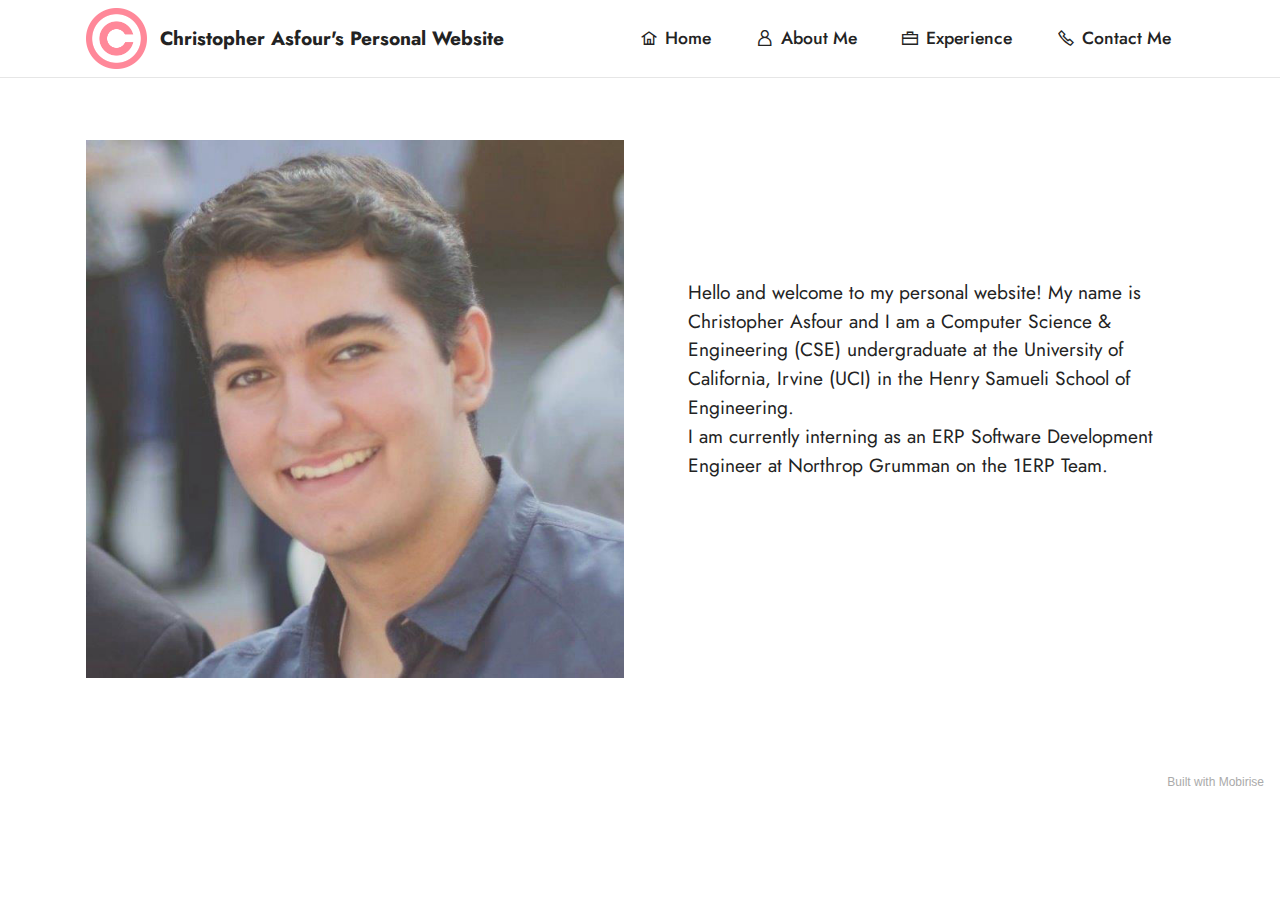
==== aboutme.html @ a3767e6b "Add files via upload" ====
<!DOCTYPE html>
<html  >
<head>
  <!-- Site made with Mobirise Website Builder v5.5.2, https://mobirise.com -->
  <meta charset="UTF-8">
  <meta http-equiv="X-UA-Compatible" content="IE=edge">
  <meta name="generator" content="Mobirise v5.5.2, mobirise.com">
  <meta name="viewport" content="width=device-width, initial-scale=1, minimum-scale=1">
  <link rel="shortcut icon" href="assets/images/mbr-121x121.png" type="image/x-icon">
  <meta name="description" content="">
  
  
  <title>About Me</title>
  <link rel="stylesheet" href="assets/web/assets/mobirise-icons2/mobirise2.css">
  <link rel="stylesheet" href="assets/bootstrap/css/bootstrap.min.css">
  <link rel="stylesheet" href="assets/bootstrap/css/bootstrap-grid.min.css">
  <link rel="stylesheet" href="assets/bootstrap/css/bootstrap-reboot.min.css">
  <link rel="stylesheet" href="assets/animatecss/animate.css">
  <link rel="stylesheet" href="assets/dropdown/css/style.css">
  <link rel="stylesheet" href="assets/socicon/css/styles.css">
  <link rel="stylesheet" href="assets/theme/css/style.css">
  <link rel="preload" href="https://fonts.googleapis.com/css?family=Jost:100,200,300,400,500,600,700,800,900,100i,200i,300i,400i,500i,600i,700i,800i,900i&display=swap" as="style" onload="this.onload=null;this.rel='stylesheet'">
  <noscript><link rel="stylesheet" href="https://fonts.googleapis.com/css?family=Jost:100,200,300,400,500,600,700,800,900,100i,200i,300i,400i,500i,600i,700i,800i,900i&display=swap"></noscript>
  <link rel="preload" as="style" href="assets/mobirise/css/mbr-additional.css"><link rel="stylesheet" href="assets/mobirise/css/mbr-additional.css" type="text/css">
  
  
  
  
</head>
<body>
  
  <section data-bs-version="5.1" class="menu cid-s48OLK6784" once="menu" id="menu1-k">
    
    <nav class="navbar navbar-dropdown navbar-fixed-top navbar-expand-lg">
        <div class="container">
            <div class="navbar-brand">
                <span class="navbar-logo">
                    <a href="https://mobiri.se">
                        <img src="assets/images/mbr-121x121.png" alt="Copyright Logo" style="height: 3.8rem;">
                    </a>
                </span>
                <span class="navbar-caption-wrap"><a class="navbar-caption text-black display-7" href="https://mobiri.se">Christopher Asfour's Personal Website</a></span>
            </div>
            <button class="navbar-toggler" type="button" data-toggle="collapse" data-bs-toggle="collapse" data-target="#navbarSupportedContent" data-bs-target="#navbarSupportedContent" aria-controls="navbarNavAltMarkup" aria-expanded="false" aria-label="Toggle navigation">
                <div class="hamburger">
                    <span></span>
                    <span></span>
                    <span></span>
                    <span></span>
                </div>
            </button>
            <div class="collapse navbar-collapse" id="navbarSupportedContent">
                <ul class="navbar-nav nav-dropdown nav-right" data-app-modern-menu="true"><li class="nav-item"><a class="nav-link link text-black text-primary display-4" href="index.html"><span class="mobi-mbri mobi-mbri-home mbr-iconfont mbr-iconfont-btn" style="font-size: 16px;"></span>Home</a></li>
                    <li class="nav-item"><a class="nav-link link text-black text-primary display-4" href="aboutme.html"><span class="mobi-mbri mobi-mbri-user mbr-iconfont mbr-iconfont-btn" style="font-size: 16px;"></span>About Me</a></li><li class="nav-item"><a class="nav-link link text-black text-primary display-4" href="experience.html"><span class="mobi-mbri mobi-mbri-briefcase mbr-iconfont mbr-iconfont-btn" style="font-size: 16px;"></span>Experience</a></li><li class="nav-item"><a class="nav-link link text-black text-primary display-4" href="page3.html"><span class="mobi-mbri mobi-mbri-phone mbr-iconfont mbr-iconfont-btn" style="font-size: 16px;"></span>Contact Me</a></li></ul>
                
                
            </div>
        </div>
    </nav>

</section>

<section data-bs-version="5.1" class="testimonials1 cid-sQYn8MxPtt" id="testimonials1-m">
    

    
    <div class="container">
        
        <div class="row align-items-center">
            <div class="col-12 col-md-6">
                <div class="image-wrapper">
                    <img src="assets/images/linkedin-profile-pic-669x669.jpg" alt="Profile Picture">
                </div>
            </div>
            <div class="col-12 col-md">
                <div class="text-wrapper">
                    <p class="mbr-text mbr-fonts-style mb-4 display-7">Hello and welcome to my personal website! My name is Christopher Asfour and I am a Computer Science &amp; Engineering (CSE) undergraduate at the University of California, Irvine (UCI) in the Henry Samueli School of Engineering. <br>I am currently interning as an ERP Software Development Engineer at Northrop Grumman on the 1ERP Team.
<br>
<br></p>
                    <p class="name mbr-fonts-style mb-1 display-4"></p>
                    <p class="position mbr-fonts-style display-4"></p>
                </div>
            </div>
        </div>
    </div>
</section><section style="background-color: #fff; font-family: -apple-system, BlinkMacSystemFont, 'Segoe UI', 'Roboto', 'Helvetica Neue', Arial, sans-serif; color:#aaa; font-size:12px; padding: 0; align-items: center; display: flex;"><a href="https://mobirise.site/p" style="flex: 1 1; height: 3rem; padding-left: 1rem;"></a><p style="flex: 0 0 auto; margin:0; padding-right:1rem;">Built with <a href="https://mobirise.site/a" style="color:#aaa;">Mobirise</a></p></section><script src="assets/bootstrap/js/bootstrap.bundle.min.js"></script>  <script src="assets/smoothscroll/smooth-scroll.js"></script>  <script src="assets/ytplayer/index.js"></script>  <script src="assets/dropdown/js/navbar-dropdown.js"></script>  <script src="assets/theme/js/script.js"></script>  
  
  
  <input name="animation" type="hidden">
  </body>
</html>
---- assets/web/assets/mobirise-icons2/mobirise2.css ----
@font-face {
  font-family: 'Moririse2';
  font-display: swap;
  src:  url('mobirise2.eot?f2bix4');
  src:  url('mobirise2.eot?f2bix4#iefix') format('embedded-opentype'),
    url('mobirise2.ttf?f2bix4') format('truetype'),
    url('mobirise2.woff?f2bix4') format('woff'),
    url('mobirise2.svg?f2bix4#mobirise2') format('svg');
  font-weight: normal;
  font-style: normal;
}

[class^="mobi-"], [class*=" mobi-"] {
  /* use !important to prevent issues with browser extensions that change fonts */
  font-family: 'Moririse2' !important;
  speak: none;
  font-style: normal;
  font-weight: normal;
  font-variant: normal;
  text-transform: none;
  line-height: 1;

  /* Better Font Rendering =========== */
  -webkit-font-smoothing: antialiased;
  -moz-osx-font-smoothing: grayscale;
}

.mobi-mbri-add-submenu:before {
  content: "\e900";
}
.mobi-mbri-alert:before {
  content: "\e901";
}
.mobi-mbri-align-center:before {
  content: "\e902";
}
.mobi-mbri-align-justify:before {
  content: "\e903";
}
.mobi-mbri-align-left:before {
  content: "\e904";
}
.mobi-mbri-align-right:before {
  content: "\e905";
}
.mobi-mbri-android:before {
  content: "\e906";
}
.mobi-mbri-apple:before {
  content: "\e907";
}
.mobi-mbri-arrow-down:before {
  content: "\e908";
}
.mobi-mbri-arrow-next:before {
  content: "\e909";
}
.mobi-mbri-arrow-prev:before {
  content: "\e90a";
}
.mobi-mbri-arrow-up:before {
  content: "\e90b";
}
.mobi-mbri-bold:before {
  content: "\e90c";
}
.mobi-mbri-bookmark:before {
  content: "\e90d";
}
.mobi-mbri-bootstrap:before {
  content: "\e90e";
}
.mobi-mbri-briefcase:before {
  content: "\e90f";
}
.mobi-mbri-browse:before {
  content: "\e910";
}
.mobi-mbri-bulleted-list:before {
  content: "\e911";
}
.mobi-mbri-calendar:before {
  content: "\e912";
}
.mobi-mbri-camera:before {
  content: "\e913";
}
.mobi-mbri-cart-add:before {
  content: "\e914";
}
.mobi-mbri-cart-full:before {
  content: "\e915";
}
.mobi-mbri-cash:before {
  content: "\e916";
}
.mobi-mbri-change-style:before {
  content: "\e917";
}
.mobi-mbri-chat:before {
  content: "\e918";
}
.mobi-mbri-clock:before {
  content: "\e919";
}
.mobi-mbri-close:before {
  content: "\e91a";
}
.mobi-mbri-cloud:before {
  content: "\e91b";
}
.mobi-mbri-code:before {
  content: "\e91c";
}
.mobi-mbri-contact-form:before {
  content: "\e91d";
}
.mobi-mbri-credit-card:before {
  content: "\e91e";
}
.mobi-mbri-cursor-click:before {
  content: "\e91f";
}
.mobi-mbri-cust-feedback:before {
  content: "\e920";
}
.mobi-mbri-database:before {
  content: "\e921";
}
.mobi-mbri-delivery:before {
  content: "\e922";
}
.mobi-mbri-desktop:before {
  content: "\e923";
}
.mobi-mbri-devices:before {
  content: "\e924";
}
.mobi-mbri-down:before {
  content: "\e925";
}
.mobi-mbri-download-2:before {
  content: "\e926";
}
.mobi-mbri-download:before {
  content: "\e927";
}
.mobi-mbri-drag-n-drop-2:before {
  content: "\e928";
}
.mobi-mbri-drag-n-drop:before {
  content: "\e929";
}
.mobi-mbri-edit-2:before {
  content: "\e92a";
}
.mobi-mbri-edit:before {
  content: "\e92b";
}
.mobi-mbri-error:before {
  content: "\e92c";
}
.mobi-mbri-extension:before {
  content: "\e92d";
}
.mobi-mbri-features:before {
  content: "\e92e";
}
.mobi-mbri-file:before {
  content: "\e92f";
}
.mobi-mbri-flag:before {
  content: "\e930";
}
.mobi-mbri-folder:before {
  content: "\e931";
}
.mobi-mbri-gift:before {
  content: "\e932";
}
.mobi-mbri-github:before {
  content: "\e933";
}
.mobi-mbri-globe-2:before {
  content: "\e934";
}
.mobi-mbri-globe:before {
  content: "\e935";
}
.mobi-mbri-growing-chart:before {
  content: "\e936";
}
.mobi-mbri-hearth:before {
  content: "\e937";
}
.mobi-mbri-help:before {
  content: "\e938";
}
.mobi-mbri-home:before {
  content: "\e939";
}
.mobi-mbri-hot-cup:before {
  content: "\e93a";
}
.mobi-mbri-idea:before {
  content: "\e93b";
}
.mobi-mbri-image-gallery:before {
  content: "\e93c";
}
.mobi-mbri-image-slider:before {
  content: "\e93d";
}
.mobi-mbri-info:before {
  content: "\e93e";
}
.mobi-mbri-italic:before {
  content: "\e93f";
}
.mobi-mbri-key:before {
  content: "\e940";
}
.mobi-mbri-laptop:before {
  content: "\e941";
}
.mobi-mbri-layers:before {
  content: "\e942";
}
.mobi-mbri-left-right:before {
  content: "\e943";
}
.mobi-mbri-left:before {
  content: "\e944";
}
.mobi-mbri-letter:before {
  content: "\e945";
}
.mobi-mbri-like:before {
  content: "\e946";
}
.mobi-mbri-link:before {
  content: "\e947";
}
.mobi-mbri-lock:before {
  content: "\e948";
}
.mobi-mbri-login:before {
  content: "\e949";
}
.mobi-mbri-logout:before {
  content: "\e94a";
}
.mobi-mbri-magic-stick:before {
  content: "\e94b";
}
.mobi-mbri-map-pin:before {
  content: "\e94c";
}
.mobi-mbri-menu:before {
  content: "\e94d";
}
.mobi-mbri-mobile-2:before {
  content: "\e94e";
}
.mobi-mbri-mobile-horizontal:before {
  content: "\e94f";
}
.mobi-mbri-mobile:before {
  content: "\e950";
}
.mobi-mbri-mobirise:before {
  content: "\e951";
}
.mobi-mbri-more-horizontal:before {
  content: "\e952";
}
.mobi-mbri-more-vertical:before {
  content: "\e953";
}
.mobi-mbri-music:before {
  content: "\e954";
}
.mobi-mbri-new-file:before {
  content: "\e955";
}
.mobi-mbri-numbered-list:before {
  content: "\e956";
}
.mobi-mbri-opened-folder:before {
  content: "\e957";
}
.mobi-mbri-pages:before {
  content: "\e958";
}
.mobi-mbri-paper-plane:before {
  content: "\e959";
}
.mobi-mbri-paperclip:before {
  content: "\e95a";
}
.mobi-mbri-phone:before {
  content: "\e95b";
}
.mobi-mbri-photo:before {
  content: "\e95c";
}
.mobi-mbri-photos:before {
  content: "\e95d";
}
.mobi-mbri-pin:before {
  content: "\e95e";
}
.mobi-mbri-play:before {
  content: "\e95f";
}
.mobi-mbri-plus:before {
  content: "\e960";
}
.mobi-mbri-preview:before {
  content: "\e961";
}
.mobi-mbri-print:before {
  content: "\e962";
}
.mobi-mbri-protect:before {
  content: "\e963";
}
.mobi-mbri-question:before {
  content: "\e964";
}
.mobi-mbri-quote-left:before {
  content: "\e965";
}
.mobi-mbri-quote-right:before {
  content: "\e966";
}
.mobi-mbri-redo:before {
  content: "\e967";
}
.mobi-mbri-refresh:before {
  content: "\e968";
}
.mobi-mbri-responsive-2:before {
  content: "\e969";
}
.mobi-mbri-responsive:before {
  content: "\e96a";
}
.mobi-mbri-right:before {
  content: "\e96b";
}
.mobi-mbri-rocket:before {
  content: "\e96c";
}
.mobi-mbri-sad-face:before {
  content: "\e96d";
}
.mobi-mbri-sale:before {
  content: "\e96e";
}
.mobi-mbri-save:before {
  content: "\e96f";
}
.mobi-mbri-search:before {
  content: "\e970";
}
.mobi-mbri-setting-2:before {
  content: "\e971";
}
.mobi-mbri-setting-3:before {
  content: "\e972";
}
.mobi-mbri-setting:before {
  content: "\e973";
}
.mobi-mbri-share:before {
  content: "\e974";
}
.mobi-mbri-shopping-bag:before {
  content: "\e975";
}
.mobi-mbri-shopping-basket:before {
  content: "\e976";
}
.mobi-mbri-shopping-cart:before {
  content: "\e977";
}
.mobi-mbri-sites:before {
  content: "\e978";
}
.mobi-mbri-smile-face:before {
  content: "\e979";
}
.mobi-mbri-speed:before {
  content: "\e97a";
}
.mobi-mbri-star:before {
  content: "\e97b";
}
.mobi-mbri-success:before {
  content: "\e97c";
}
.mobi-mbri-sun:before {
  content: "\e97d";
}
.mobi-mbri-sun2:before {
  content: "\e97e";
}
.mobi-mbri-tablet-vertical:before {
  content: "\e97f";
}
.mobi-mbri-tablet:before {
  content: "\e980";
}
.mobi-mbri-target:before {
  content: "\e981";
}
.mobi-mbri-timer:before {
  content: "\e982";
}
.mobi-mbri-to-ftp:before {
  content: "\e983";
}
.mobi-mbri-to-local-drive:before {
  content: "\e984";
}
.mobi-mbri-touch-swipe:before {
  content: "\e985";
}
.mobi-mbri-touch:before {
  content: "\e986";
}
.mobi-mbri-trash:before {
  content: "\e987";
}
.mobi-mbri-underline:before {
  content: "\e988";
}
.mobi-mbri-undo:before {
  content: "\e989";
}
.mobi-mbri-unlink:before {
  content: "\e98a";
}
.mobi-mbri-unlock:before {
  content: "\e98b";
}
.mobi-mbri-up-down:before {
  content: "\e98c";
}
.mobi-mbri-up:before {
  content: "\e98d";
}
.mobi-mbri-update:before {
  content: "\e98e";
}
.mobi-mbri-upload-2:before {
  content: "\e98f";
}
.mobi-mbri-upload:before {
  content: "\e990";
}
.mobi-mbri-user-2:before {
  content: "\e991";
}
.mobi-mbri-user:before {
  content: "\e992";
}
.mobi-mbri-users:before {
  content: "\e993";
}
.mobi-mbri-video-play:before {
  content: "\e994";
}
.mobi-mbri-video:before {
  content: "\e995";
}
.mobi-mbri-watch:before {
  content: "\e996";
}
.mobi-mbri-website-theme-2:before {
  content: "\e997";
}
.mobi-mbri-website-theme:before {
  content: "\e998";
}
.mobi-mbri-wifi:before {
  content: "\e999";
}
.mobi-mbri-windows:before {
  content: "\e99a";
}
.mobi-mbri-zoom-in:before {
  content: "\e99b";
}
.mobi-mbri-zoom-out:before {
  content: "\e99c";
}
---- assets/dropdown/css/style.css ----
.navbar-dropdown {
  left: 0;
  padding: 0;
  position: absolute;
  right: 0;
  top: 0;
  transition: all 0.45s ease;
  z-index: 1030;
  background: #282828; }
  .navbar-dropdown .navbar-logo {
    margin-right: 0.8rem;
    transition: margin 0.3s ease-in-out;
    vertical-align: middle; }
    .navbar-dropdown .navbar-logo img {
      height: 3.125rem;
      transition: all 0.3s ease-in-out; }
    .navbar-dropdown .navbar-logo.mbr-iconfont {
      font-size: 3.125rem;
      line-height: 3.125rem; }
  .navbar-dropdown .navbar-caption {
    font-weight: 700;
    white-space: normal;
    vertical-align: -4px;
    line-height: 3.125rem !important; }
    .navbar-dropdown .navbar-caption, .navbar-dropdown .navbar-caption:hover {
      color: inherit;
      text-decoration: none; }
  .navbar-dropdown .mbr-iconfont + .navbar-caption {
    vertical-align: -1px; }
  .navbar-dropdown.navbar-fixed-top {
    position: fixed; }
  .navbar-dropdown .navbar-brand span {
    vertical-align: -4px; }
  .navbar-dropdown.bg-color.transparent {
    background: none; }
  .navbar-dropdown.navbar-short .navbar-brand {
    padding: 0.625rem 0; }
    .navbar-dropdown.navbar-short .navbar-brand span {
      vertical-align: -1px; }
  .navbar-dropdown.navbar-short .navbar-caption {
    line-height: 2.375rem !important;
    vertical-align: -2px; }
  .navbar-dropdown.navbar-short .navbar-logo {
    margin-right: 0.5rem; }
    .navbar-dropdown.navbar-short .navbar-logo img {
      height: 2.375rem; }
    .navbar-dropdown.navbar-short .navbar-logo.mbr-iconfont {
      font-size: 2.375rem;
      line-height: 2.375rem; }
  .navbar-dropdown.navbar-short .mbr-table-cell {
    height: 3.625rem; }
  .navbar-dropdown .navbar-close {
    left: 0.6875rem;
    position: fixed;
    top: 0.75rem;
    z-index: 1000; }
  .navbar-dropdown .hamburger-icon {
    content: "";
    display: inline-block;
    vertical-align: middle;
    width: 16px;
    -webkit-box-shadow: 0 -6px 0 1px #282828,0 0 0 1px #282828,0 6px 0 1px #282828;
    -moz-box-shadow: 0 -6px 0 1px #282828,0 0 0 1px #282828,0 6px 0 1px #282828;
    box-shadow: 0 -6px 0 1px #282828,0 0 0 1px #282828,0 6px 0 1px #282828; }

.dropdown-menu .dropdown-toggle[data-toggle="dropdown-submenu"]::after {
  border-bottom: 0.35em solid transparent;
  border-left: 0.35em solid;
  border-right: 0;
  border-top: 0.35em solid transparent;
  margin-left: 0.3rem; }

.dropdown-menu .dropdown-item:focus {
  outline: 0; }

.nav-dropdown {
  font-size: 0.75rem;
  font-weight: 500;
  height: auto !important; }
  .nav-dropdown .nav-btn {
    padding-left: 1rem; }
  .nav-dropdown .link {
    margin: .667em 1.667em;
    font-weight: 500;
    padding: 0;
    transition: color .2s ease-in-out; }
    .nav-dropdown .link.dropdown-toggle {
      margin-right: 2.583em; }
      .nav-dropdown .link.dropdown-toggle::after {
        margin-left: .25rem;
        border-top: 0.35em solid;
        border-right: 0.35em solid transparent;
        border-left: 0.35em solid transparent;
        border-bottom: 0; }
      .nav-dropdown .link.dropdown-toggle[aria-expanded="true"] {
        margin: 0;
        padding: 0.667em 3.263em  0.667em 1.667em; }
  .nav-dropdown .link::after,
  .nav-dropdown .dropdown-item::after {
    color: inherit; }
  .nav-dropdown .btn {
    font-size: 0.75rem;
    font-weight: 700;
    letter-spacing: 0;
    margin-bottom: 0;
    padding-left: 1.25rem;
    padding-right: 1.25rem; }
  .nav-dropdown .dropdown-menu {
    border-radius: 0;
    border: 0;
    left: 0;
    margin: 0;
    padding-bottom: 1.25rem;
    padding-top: 1.25rem;
    position: relative; }
  .nav-dropdown .dropdown-submenu {
    margin-left: 0.125rem;
    top: 0; }
  .nav-dropdown .dropdown-item {
    font-weight: 500;
    line-height: 2;
    padding: 0.3846em 4.615em 0.3846em 1.5385em;
    position: relative;
    transition: color .2s ease-in-out, background-color .2s ease-in-out; }
    .nav-dropdown .dropdown-item::after {
      margin-top: -0.3077em;
      position: absolute;
      right: 1.1538em;
      top: 50%; }
    .nav-dropdown .dropdown-item:focus, .nav-dropdown .dropdown-item:hover {
      background: none; }

@media (max-width: 767px) {
  .nav-dropdown.navbar-toggleable-sm {
    bottom: 0;
    display: none;
    left: 0;
    overflow-x: hidden;
    position: fixed;
    top: 0;
    transform: translateX(-100%);
    -ms-transform: translateX(-100%);
    -webkit-transform: translateX(-100%);
    width: 18.75rem;
    z-index: 999; } }
.nav-dropdown.navbar-toggleable-xl {
  bottom: 0;
  display: none;
  left: 0;
  overflow-x: hidden;
  position: fixed;
  top: 0;
  transform: translateX(-100%);
  -ms-transform: translateX(-100%);
  -webkit-transform: translateX(-100%);
  width: 18.75rem;
  z-index: 999; }

.nav-dropdown-sm {
  display: block !important;
  overflow-x: hidden;
  overflow: auto;
  padding-top: 3.875rem; }
  .nav-dropdown-sm::after {
    content: "";
    display: block;
    height: 3rem;
    width: 100%; }
  .nav-dropdown-sm.collapse.in ~ .navbar-close {
    display: block !important; }
  .nav-dropdown-sm.collapsing, .nav-dropdown-sm.collapse.in {
    transform: translateX(0);
    -ms-transform: translateX(0);
    -webkit-transform: translateX(0);
    transition: all 0.25s ease-out;
    -webkit-transition: all 0.25s ease-out;
    background: #282828; }
  .nav-dropdown-sm.collapsing[aria-expanded="false"] {
    transform: translateX(-100%);
    -ms-transform: translateX(-100%);
    -webkit-transform: translateX(-100%); }
  .nav-dropdown-sm .nav-item {
    display: block;
    margin-left: 0 !important;
    padding-left: 0; }
  .nav-dropdown-sm .link,
  .nav-dropdown-sm .dropdown-item {
    border-top: 1px dotted rgba(255, 255, 255, 0.1);
    font-size: 0.8125rem;
    line-height: 1.6;
    margin: 0 !important;
    padding: 0.875rem 2.4rem 0.875rem 1.5625rem !important;
    position: relative;
    white-space: normal; }
    .nav-dropdown-sm .link:focus, .nav-dropdown-sm .link:hover,
    .nav-dropdown-sm .dropdown-item:focus,
    .nav-dropdown-sm .dropdown-item:hover {
      background: rgba(0, 0, 0, 0.2) !important;
      color: #c0a375; }
  .nav-dropdown-sm .nav-btn {
    position: relative;
    padding: 1.5625rem 1.5625rem 0 1.5625rem; }
    .nav-dropdown-sm .nav-btn::before {
      border-top: 1px dotted rgba(255, 255, 255, 0.1);
      content: "";
      left: 0;
      position: absolute;
      top: 0;
      width: 100%; }
    .nav-dropdown-sm .nav-btn + .nav-btn {
      padding-top: 0.625rem; }
      .nav-dropdown-sm .nav-btn + .nav-btn::before {
        display: none; }
  .nav-dropdown-sm .btn {
    padding: 0.625rem 0; }
  .nav-dropdown-sm .dropdown-toggle[data-toggle="dropdown-submenu"]::after {
    margin-left: .25rem;
    border-top: 0.35em solid;
    border-right: 0.35em solid transparent;
    border-left: 0.35em solid transparent;
    border-bottom: 0; }
  .nav-dropdown-sm .dropdown-toggle[data-toggle="dropdown-submenu"][aria-expanded="true"]::after {
    border-top: 0;
    border-right: 0.35em solid transparent;
    border-left: 0.35em solid transparent;
    border-bottom: 0.35em solid; }
  .nav-dropdown-sm .dropdown-menu {
    margin: 0;
    padding: 0;
    position: relative;
    top: 0;
    left: 0;
    width: 100%;
    border: 0;
    float: none;
    border-radius: 0;
    background: none; }
  .nav-dropdown-sm .dropdown-submenu {
    left: 100%;
    margin-left: 0.125rem;
    margin-top: -1.25rem;
    top: 0; }

.navbar-toggleable-sm .nav-dropdown .dropdown-menu {
  position: absolute; }

.navbar-toggleable-sm .nav-dropdown .dropdown-submenu {
  left: 100%;
  margin-left: 0.125rem;
  margin-top: -1.25rem;
  top: 0; }

.navbar-toggleable-sm.opened .nav-dropdown .dropdown-menu {
  position: relative; }

.navbar-toggleable-sm.opened .nav-dropdown .dropdown-submenu {
  left: 0;
  margin-left: 00rem;
  margin-top: 0rem;
  top: 0; }

.is-builder .nav-dropdown.collapsing {
  transition: none !important; }
---- assets/socicon/css/styles.css ----
@charset "UTF-8";

@font-face {
  font-family: 'Socicon';
  src:  url('../fonts/socicon.eot');
  src:  url('../fonts/socicon.eot?#iefix') format('embedded-opentype'),
    url('../fonts/socicon.woff2') format('woff2'),
    url('../fonts/socicon.ttf') format('truetype'),
    url('../fonts/socicon.woff') format('woff'),
    url('../fonts/socicon.svg#socicon') format('svg');
  font-weight: normal;
  font-style: normal;
  font-display: swap;
}

[data-icon]:before {
  font-family: "socicon" !important;
  content: attr(data-icon);
  font-style: normal !important;
  font-weight: normal !important;
  font-variant: normal !important;
  text-transform: none !important;
  speak: none;
  line-height: 1;
  -webkit-font-smoothing: antialiased;
  -moz-osx-font-smoothing: grayscale;
}

[class^="socicon-"], [class*=" socicon-"] {
  /* use !important to prevent issues with browser extensions that change fonts */
  font-family: 'Socicon' !important;
  speak: none;
  font-style: normal;
  font-weight: normal;
  font-variant: normal;
  text-transform: none;
  line-height: 1;

  /* Better Font Rendering =========== */
  -webkit-font-smoothing: antialiased;
  -moz-osx-font-smoothing: grayscale;
}

.socicon-eitaa:before {
  content: "\e97c";
}
.socicon-soroush:before {
  content: "\e97d";
}
.socicon-bale:before {
  content: "\e97e";
}
.socicon-zazzle:before {
  content: "\e97b";
}
.socicon-society6:before {
  content: "\e97a";
}
.socicon-redbubble:before {
  content: "\e979";
}
.socicon-avvo:before {
  content: "\e978";
}
.socicon-stitcher:before {
  content: "\e977";
}
.socicon-googlehangouts:before {
  content: "\e974";
}
.socicon-dlive:before {
  content: "\e975";
}
.socicon-vsco:before {
  content: "\e976";
}
.socicon-flipboard:before {
  content: "\e973";
}
.socicon-ubuntu:before {
  content: "\e958";
}
.socicon-artstation:before {
  content: "\e959";
}
.socicon-invision:before {
  content: "\e95a";
}
.socicon-torial:before {
  content: "\e95b";
}
.socicon-collectorz:before {
  content: "\e95c";
}
.socicon-seenthis:before {
  content: "\e95d";
}
.socicon-googleplaymusic:before {
  content: "\e95e";
}
.socicon-debian:before {
  content: "\e95f";
}
.socicon-filmfreeway:before {
  content: "\e960";
}
.socicon-gnome:before {
  content: "\e961";
}
.socicon-itchio:before {
  content: "\e962";
}
.socicon-jamendo:before {
  content: "\e963";
}
.socicon-mix:before {
  content: "\e964";
}
.socicon-sharepoint:before {
  content: "\e965";
}
.socicon-tinder:before {
  content: "\e966";
}
.socicon-windguru:before {
  content: "\e967";
}
.socicon-cdbaby:before {
  content: "\e968";
}
.socicon-elementaryos:before {
  content: "\e969";
}
.socicon-stage32:before {
  content: "\e96a";
}
.socicon-tiktok:before {
  content: "\e96b";
}
.socicon-gitter:before {
  content: "\e96c";
}
.socicon-letterboxd:before {
  content: "\e96d";
}
.socicon-threema:before {
  content: "\e96e";
}
.socicon-splice:before {
  content: "\e96f";
}
.socicon-metapop:before {
  content: "\e970";
}
.socicon-naver:before {
  content: "\e971";
}
.socicon-remote:before {
  content: "\e972";
}
.socicon-internet:before {
  content: "\e957";
}
.socicon-moddb:before {
  content: "\e94b";
}
.socicon-indiedb:before {
  content: "\e94c";
}
.socicon-traxsource:before {
  content: "\e94d";
}
.socicon-gamefor:before {
  content: "\e94e";
}
.socicon-pixiv:before {
  content: "\e94f";
}
.socicon-myanimelist:before {
  content: "\e950";
}
.socicon-blackberry:before {
  content: "\e951";
}
.socicon-wickr:before {
  content: "\e952";
}
.socicon-spip:before {
  content: "\e953";
}
.socicon-napster:before {
  content: "\e954";
}
.socicon-beatport:before {
  content: "\e955";
}
.socicon-hackerone:before {
  content: "\e956";
}
.socicon-hackernews:before {
  content: "\e946";
}
.socicon-smashwords:before {
  content: "\e947";
}
.socicon-kobo:before {
  content: "\e948";
}
.socicon-bookbub:before {
  content: "\e949";
}
.socicon-mailru:before {
  content: "\e94a";
}
.socicon-gitlab:before {
  content: "\e945";
}
.socicon-instructables:before {
  content: "\e944";
}
.socicon-portfolio:before {
  content: "\e943";
}
.socicon-codered:before {
  content: "\e940";
}
.socicon-origin:before {
  content: "\e941";
}
.socicon-nextdoor:before {
  content: "\e942";
}
.socicon-udemy:before {
  content: "\e93f";
}
.socicon-livemaster:before {
  content: "\e93e";
}
.socicon-crunchbase:before {
  content: "\e93b";
}
.socicon-homefy:before {
  content: "\e93c";
}
.socicon-calendly:before {
  content: "\e93d";
}
.socicon-realtor:before {
  content: "\e90f";
}
.socicon-tidal:before {
  content: "\e910";
}
.socicon-qobuz:before {
  content: "\e911";
}
.socicon-natgeo:before {
  content: "\e912";
}
.socicon-mastodon:before {
  content: "\e913";
}
.socicon-unsplash:before {
  content: "\e914";
}
.socicon-homeadvisor:before {
  content: "\e915";
}
.socicon-angieslist:before {
  content: "\e916";
}
.socicon-codepen:before {
  content: "\e917";
}
.socicon-slack:before {
  content: "\e918";
}
.socicon-openaigym:before {
  content: "\e919";
}
.socicon-logmein:before {
  content: "\e91a";
}
.socicon-fiverr:before {
  content: "\e91b";
}
.socicon-gotomeeting:before {
  content: "\e91c";
}
.socicon-aliexpress:before {
  content: "\e91d";
}
.socicon-guru:before {
  content: "\e91e";
}
.socicon-appstore:before {
  content: "\e91f";
}
.socicon-homes:before {
  content: "\e920";
}
.socicon-zoom:before {
  content: "\e921";
}
.socicon-alibaba:before {
  content: "\e922";
}
.socicon-craigslist:before {
  content: "\e923";
}
.socicon-wix:before {
  content: "\e924";
}
.socicon-redfin:before {
  content: "\e925";
}
.socicon-googlecalendar:before {
  content: "\e926";
}
.socicon-shopify:before {
  content: "\e927";
}
.socicon-freelancer:before {
  content: "\e928";
}
.socicon-seedrs:before {
  content: "\e929";
}
.socicon-bing:before {
  content: "\e92a";
}
.socicon-doodle:before {
  content: "\e92b";
}
.socicon-bonanza:before {
  content: "\e92c";
}
.socicon-squarespace:before {
  content: "\e92d";
}
.socicon-toptal:before {
  content: "\e92e";
}
.socicon-gust:before {
  content: "\e92f";
}
.socicon-ask:before {
  content: "\e930";
}
.socicon-trulia:before {
  content: "\e931";
}
.socicon-loomly:before {
  content: "\e932";
}
.socicon-ghost:before {
  content: "\e933";
}
.socicon-upwork:before {
  content: "\e934";
}
.socicon-fundable:before {
  content: "\e935";
}
.socicon-booking:before {
  content: "\e936";
}
.socicon-googlemaps:before {
  content: "\e937";
}
.socicon-zillow:before {
  content: "\e938";
}
.socicon-niconico:before {
  content: "\e939";
}
.socicon-toneden:before {
  content: "\e93a";
}
.socicon-augment:before {
  content: "\e908";
}
.socicon-bitbucket:before {
  content: "\e909";
}
.socicon-fyuse:before {
  content: "\e90a";
}
.socicon-yt-gaming:before {
  content: "\e90b";
}
.socicon-sketchfab:before {
  content: "\e90c";
}
.socicon-mobcrush:before {
  content: "\e90d";
}
.socicon-microsoft:before {
  content: "\e90e";
}
.socicon-pandora:before {
  content: "\e907";
}
.socicon-messenger:before {
  content: "\e906";
}
.socicon-gamewisp:before {
  content: "\e905";
}
.socicon-bloglovin:before {
  content: "\e904";
}
.socicon-tunein:before {
  content: "\e903";
}
.socicon-gamejolt:before {
  content: "\e901";
}
.socicon-trello:before {
  content: "\e902";
}
.socicon-spreadshirt:before {
  content: "\e900";
}
.socicon-500px:before {
  content: "\e000";
}
.socicon-8tracks:before {
  content: "\e001";
}
.socicon-airbnb:before {
  content: "\e002";
}
.socicon-alliance:before {
  content: "\e003";
}
.socicon-amazon:before {
  content: "\e004";
}
.socicon-amplement:before {
  content: "\e005";
}
.socicon-android:before {
  content: "\e006";
}
.socicon-angellist:before {
  content: "\e007";
}
.socicon-apple:before {
  content: "\e008";
}
.socicon-appnet:before {
  content: "\e009";
}
.socicon-baidu:before {
  content: "\e00a";
}
.socicon-bandcamp:before {
  content: "\e00b";
}
.socicon-battlenet:before {
  content: "\e00c";
}
.socicon-mixer:before {
  content: "\e00d";
}
.socicon-bebee:before {
  content: "\e00e";
}
.socicon-bebo:before {
  content: "\e00f";
}
.socicon-behance:before {
  content: "\e010";
}
.socicon-blizzard:before {
  content: "\e011";
}
.socicon-blogger:before {
  content: "\e012";
}
.socicon-buffer:before {
  content: "\e013";
}
.socicon-chrome:before {
  content: "\e014";
}
.socicon-coderwall:before {
  content: "\e015";
}
.socicon-curse:before {
  content: "\e016";
}
.socicon-dailymotion:before {
  content: "\e017";
}
.socicon-deezer:before {
  content: "\e018";
}
.socicon-delicious:before {
  content: "\e019";
}
.socicon-deviantart:before {
  content: "\e01a";
}
.socicon-diablo:before {
  content: "\e01b";
}
.socicon-digg:before {
  content: "\e01c";
}
.socicon-discord:before {
  content: "\e01d";
}
.socicon-disqus:before {
  content: "\e01e";
}
.socicon-douban:before {
  content: "\e01f";
}
.socicon-draugiem:before {
  content: "\e020";
}
.socicon-dribbble:before {
  content: "\e021";
}
.socicon-drupal:before {
  content: "\e022";
}
.socicon-ebay:before {
  content: "\e023";
}
.socicon-ello:before {
  content: "\e024";
}
.socicon-endomodo:before {
  content: "\e025";
}
.socicon-envato:before {
  content: "\e026";
}
.socicon-etsy:before {
  content: "\e027";
}
.socicon-facebook:before {
  content: "\e028";
}
.socicon-feedburner:before {
  content: "\e029";
}
.socicon-filmweb:before {
  content: "\e02a";
}
.socicon-firefox:before {
  content: "\e02b";
}
.socicon-flattr:before {
  content: "\e02c";
}
.socicon-flickr:before {
  content: "\e02d";
}
.socicon-formulr:before {
  content: "\e02e";
}
.socicon-forrst:before {
  content: "\e02f";
}
.socicon-foursquare:before {
  content: "\e030";
}
.socicon-friendfeed:before {
  content: "\e031";
}
.socicon-github:before {
  content: "\e032";
}
.socicon-goodreads:before {
  content: "\e033";
}
.socicon-google:before {
  content: "\e034";
}
.socicon-googlescholar:before {
  content: "\e035";
}
.socicon-googlegroups:before {
  content: "\e036";
}
.socicon-googlephotos:before {
  content: "\e037";
}
.socicon-googleplus:before {
  content: "\e038";
}
.socicon-grooveshark:before {
  content: "\e039";
}
.socicon-hackerrank:before {
  content: "\e03a";
}
.socicon-hearthstone:before {
  content: "\e03b";
}
.socicon-hellocoton:before {
  content: "\e03c";
}
.socicon-heroes:before {
  content: "\e03d";
}
.socicon-smashcast:before {
  content: "\e03e";
}
.socicon-horde:before {
  content: "\e03f";
}
.socicon-houzz:before {
  content: "\e040";
}
.socicon-icq:before {
  content: "\e041";
}
.socicon-identica:before {
  content: "\e042";
}
.socicon-imdb:before {
  content: "\e043";
}
.socicon-instagram:before {
  content: "\e044";
}
.socicon-issuu:before {
  content: "\e045";
}
.socicon-istock:before {
  content: "\e046";
}
.socicon-itunes:before {
  content: "\e047";
}
.socicon-keybase:before {
  content: "\e048";
}
.socicon-lanyrd:before {
  content: "\e049";
}
.socicon-lastfm:before {
  content: "\e04a";
}
.socicon-line:before {
  content: "\e04b";
}
.socicon-linkedin:before {
  content: "\e04c";
}
.socicon-livejournal:before {
  content: "\e04d";
}
.socicon-lyft:before {
  content: "\e04e";
}
.socicon-macos:before {
  content: "\e04f";
}
.socicon-mail:before {
  content: "\e050";
}
.socicon-medium:before {
  content: "\e051";
}
.socicon-meetup:before {
  content: "\e052";
}
.socicon-mixcloud:before {
  content: "\e053";
}
.socicon-modelmayhem:before {
  content: "\e054";
}
.socicon-mumble:before {
  content: "\e055";
}
.socicon-myspace:before {
  content: "\e056";
}
.socicon-newsvine:before {
  content: "\e057";
}
.socicon-nintendo:before {
  content: "\e058";
}
.socicon-npm:before {
  content: "\e059";
}
.socicon-odnoklassniki:before {
  content: "\e05a";
}
.socicon-openid:before {
  content: "\e05b";
}
.socicon-opera:before {
  content: "\e05c";
}
.socicon-outlook:before {
  content: "\e05d";
}
.socicon-overwatch:before {
  content: "\e05e";
}
.socicon-patreon:before {
  content: "\e05f";
}
.socicon-paypal:before {
  content: "\e060";
}
.socicon-periscope:before {
  content: "\e061";
}
.socicon-persona:before {
  content: "\e062";
}
.socicon-pinterest:before {
  content: "\e063";
}
.socicon-play:before {
  content: "\e064";
}
.socicon-player:before {
  content: "\e065";
}
.socicon-playstation:before {
  content: "\e066";
}
.socicon-pocket:before {
  content: "\e067";
}
.socicon-qq:before {
  content: "\e068";
}
.socicon-quora:before {
  content: "\e069";
}
.socicon-raidcall:before {
  content: "\e06a";
}
.socicon-ravelry:before {
  content: "\e06b";
}
.socicon-reddit:before {
  content: "\e06c";
}
.socicon-renren:before {
  content: "\e06d";
}
.socicon-researchgate:before {
  content: "\e06e";
}
.socicon-residentadvisor:before {
  content: "\e06f";
}
.socicon-reverbnation:before {
  content: "\e070";
}
.socicon-rss:before {
  content: "\e071";
}
.socicon-sharethis:before {
  content: "\e072";
}
.socicon-skype:before {
  content: "\e073";
}
.socicon-slideshare:before {
  content: "\e074";
}
.socicon-smugmug:before {
  content: "\e075";
}
.socicon-snapchat:before {
  content: "\e076";
}
.socicon-songkick:before {
  content: "\e077";
}
.socicon-soundcloud:before {
  content: "\e078";
}
.socicon-spotify:before {
  content: "\e079";
}
.socicon-stackexchange:before {
  content: "\e07a";
}
.socicon-stackoverflow:before {
  content: "\e07b";
}
.socicon-starcraft:before {
  content: "\e07c";
}
.socicon-stayfriends:before {
  content: "\e07d";
}
.socicon-steam:before {
  content: "\e07e";
}
.socicon-storehouse:before {
  content: "\e07f";
}
.socicon-strava:before {
  content: "\e080";
}
.socicon-streamjar:before {
  content: "\e081";
}
.socicon-stumbleupon:before {
  content: "\e082";
}
.socicon-swarm:before {
  content: "\e083";
}
.socicon-teamspeak:before {
  content: "\e084";
}
.socicon-teamviewer:before {
  content: "\e085";
}
.socicon-technorati:before {
  content: "\e086";
}
.socicon-telegram:before {
  content: "\e087";
}
.socicon-tripadvisor:before {
  content: "\e088";
}
.socicon-tripit:before {
  content: "\e089";
}
.socicon-triplej:before {
  content: "\e08a";
}
.socicon-tumblr:before {
  content: "\e08b";
}
.socicon-twitch:before {
  content: "\e08c";
}
.socicon-twitter:before {
  content: "\e08d";
}
.socicon-uber:before {
  content: "\e08e";
}
.socicon-ventrilo:before {
  content: "\e08f";
}
.socicon-viadeo:before {
  content: "\e090";
}
.socicon-viber:before {
  content: "\e091";
}
.socicon-viewbug:before {
  content: "\e092";
}
.socicon-vimeo:before {
  content: "\e093";
}
.socicon-vine:before {
  content: "\e094";
}
.socicon-vkontakte:before {
  content: "\e095";
}
.socicon-warcraft:before {
  content: "\e096";
}
.socicon-wechat:before {
  content: "\e097";
}
.socicon-weibo:before {
  content: "\e098";
}
.socicon-whatsapp:before {
  content: "\e099";
}
.socicon-wikipedia:before {
  content: "\e09a";
}
.socicon-windows:before {
  content: "\e09b";
}
.socicon-wordpress:before {
  content: "\e09c";
}
.socicon-wykop:before {
  content: "\e09d";
}
.socicon-xbox:before {
  content: "\e09e";
}
.socicon-xing:before {
  content: "\e09f";
}
.socicon-yahoo:before {
  content: "\e0a0";
}
.socicon-yammer:before {
  content: "\e0a1";
}
.socicon-yandex:before {
  content: "\e0a2";
}
.socicon-yelp:before {
  content: "\e0a3";
}
.socicon-younow:before {
  content: "\e0a4";
}
.socicon-youtube:before {
  content: "\e0a5";
}
.socicon-zapier:before {
  content: "\e0a6";
}
.socicon-zerply:before {
  content: "\e0a7";
}
.socicon-zomato:before {
  content: "\e0a8";
}
.socicon-zynga:before {
  content: "\e0a9";
}
---- assets/theme/css/style.css ----
@charset "UTF-8";
section {
  background-color: #ffffff;
}

body {
  font-style: normal;
  line-height: 1.5;
  font-weight: 400;
  color: #232323;
  position: relative;
}

button {
  background-color: transparent;
  border-color: transparent;
}

section,
.container,
.container-fluid {
  position: relative;
  word-wrap: break-word;
}

a.mbr-iconfont:hover {
  text-decoration: none;
}

.article .lead p,
.article .lead ul,
.article .lead ol,
.article .lead pre,
.article .lead blockquote {
  margin-bottom: 0;
}

a {
  font-style: normal;
  font-weight: 400;
  cursor: pointer;
}
a, a:hover {
  text-decoration: none;
}

.mbr-section-title {
  font-style: normal;
  line-height: 1.3;
}

.mbr-section-subtitle {
  line-height: 1.3;
}

.mbr-text {
  font-style: normal;
  line-height: 1.7;
}

h1,
h2,
h3,
h4,
h5,
h6,
.display-1,
.display-2,
.display-4,
.display-5,
.display-7,
span,
p,
a {
  line-height: 1;
  word-break: break-word;
  word-wrap: break-word;
  font-weight: 400;
}

b,
strong {
  font-weight: bold;
}

input:-webkit-autofill, input:-webkit-autofill:hover, input:-webkit-autofill:focus, input:-webkit-autofill:active {
  transition-delay: 9999s;
  -webkit-transition-property: background-color, color;
  transition-property: background-color, color;
}

textarea[type=hidden] {
  display: none;
}

section {
  background-position: 50% 50%;
  background-repeat: no-repeat;
  background-size: cover;
}
section .mbr-background-video,
section .mbr-background-video-preview {
  position: absolute;
  bottom: 0;
  left: 0;
  right: 0;
  top: 0;
}

.hidden {
  visibility: hidden;
}

.mbr-z-index20 {
  z-index: 20;
}

/*! Base colors */
.mbr-white {
  color: #ffffff;
}

.mbr-black {
  color: #111111;
}

.mbr-bg-white {
  background-color: #ffffff;
}

.mbr-bg-black {
  background-color: #000000;
}

/*! Text-aligns */
.align-left {
  text-align: left;
}

.align-center {
  text-align: center;
}

.align-right {
  text-align: right;
}

/*! Font-weight  */
.mbr-light {
  font-weight: 300;
}

.mbr-regular {
  font-weight: 400;
}

.mbr-semibold {
  font-weight: 500;
}

.mbr-bold {
  font-weight: 700;
}

/*! Media  */
.media-content {
  flex-basis: 100%;
}

.media-container-row {
  display: flex;
  flex-direction: row;
  flex-wrap: wrap;
  justify-content: center;
  align-content: center;
  align-items: start;
}
.media-container-row .media-size-item {
  width: 400px;
}

.media-container-column {
  display: flex;
  flex-direction: column;
  flex-wrap: wrap;
  justify-content: center;
  align-content: center;
  align-items: stretch;
}
.media-container-column > * {
  width: 100%;
}

@media (min-width: 992px) {
  .media-container-row {
    flex-wrap: nowrap;
  }
}
figure {
  margin-bottom: 0;
  overflow: hidden;
}

figure[mbr-media-size] {
  transition: width 0.1s;
}

img,
iframe {
  display: block;
  width: 100%;
}

.card {
  background-color: transparent;
  border: none;
}

.card-box {
  width: 100%;
}

.card-img {
  text-align: center;
  flex-shrink: 0;
  -webkit-flex-shrink: 0;
}

.media {
  max-width: 100%;
  margin: 0 auto;
}

.mbr-figure {
  align-self: center;
}

.media-container > div {
  max-width: 100%;
}

.mbr-figure img,
.card-img img {
  width: 100%;
}

@media (max-width: 991px) {
  .media-size-item {
    width: auto !important;
  }

  .media {
    width: auto;
  }

  .mbr-figure {
    width: 100% !important;
  }
}
/*! Buttons */
.mbr-section-btn {
  margin-left: -0.6rem;
  margin-right: -0.6rem;
  font-size: 0;
}

.btn {
  font-weight: 600;
  border-width: 1px;
  font-style: normal;
  margin: 0.6rem 0.6rem;
  white-space: normal;
  transition: all 0.2s ease-in-out;
  display: inline-flex;
  align-items: center;
  justify-content: center;
  word-break: break-word;
}

.btn-sm {
  font-weight: 600;
  letter-spacing: 0px;
  transition: all 0.3s ease-in-out;
}

.btn-md {
  font-weight: 600;
  letter-spacing: 0px;
  transition: all 0.3s ease-in-out;
}

.btn-lg {
  font-weight: 600;
  letter-spacing: 0px;
  transition: all 0.3s ease-in-out;
}

.btn-form {
  margin: 0;
}
.btn-form:hover {
  cursor: pointer;
}

nav .mbr-section-btn {
  margin-left: 0rem;
  margin-right: 0rem;
}

/*! Btn icon margin */
.btn .mbr-iconfont,
.btn.btn-sm .mbr-iconfont {
  order: 1;
  cursor: pointer;
  margin-left: 0.5rem;
  vertical-align: sub;
}

.btn.btn-md .mbr-iconfont,
.btn.btn-md .mbr-iconfont {
  margin-left: 0.8rem;
}

.mbr-regular {
  font-weight: 400;
}

.mbr-semibold {
  font-weight: 500;
}

.mbr-bold {
  font-weight: 700;
}

[type=submit] {
  -webkit-appearance: none;
}

/*! Full-screen */
.mbr-fullscreen .mbr-overlay {
  min-height: 100vh;
}

.mbr-fullscreen {
  display: flex;
  display: -moz-flex;
  display: -ms-flex;
  display: -o-flex;
  align-items: center;
  min-height: 100vh;
  padding-top: 3rem;
  padding-bottom: 3rem;
}

/*! Map */
.map {
  height: 25rem;
  position: relative;
}
.map iframe {
  width: 100%;
  height: 100%;
}

/*! Scroll to top arrow */
.mbr-arrow-up {
  bottom: 25px;
  right: 90px;
  position: fixed;
  text-align: right;
  z-index: 5000;
  color: #ffffff;
  font-size: 22px;
}

.mbr-arrow-up a {
  background: rgba(0, 0, 0, 0.2);
  border-radius: 50%;
  color: #fff;
  display: inline-block;
  height: 60px;
  width: 60px;
  border: 2px solid #fff;
  outline-style: none !important;
  position: relative;
  text-decoration: none;
  transition: all 0.3s ease-in-out;
  cursor: pointer;
  text-align: center;
}
.mbr-arrow-up a:hover {
  background-color: rgba(0, 0, 0, 0.4);
}
.mbr-arrow-up a i {
  line-height: 60px;
}

.mbr-arrow-up-icon {
  display: block;
  color: #fff;
}

.mbr-arrow-up-icon::before {
  content: "›";
  display: inline-block;
  font-family: serif;
  font-size: 22px;
  line-height: 1;
  font-style: normal;
  position: relative;
  top: 6px;
  left: -4px;
  transform: rotate(-90deg);
}

/*! Arrow Down */
.mbr-arrow {
  position: absolute;
  bottom: 45px;
  left: 50%;
  width: 60px;
  height: 60px;
  cursor: pointer;
  background-color: rgba(80, 80, 80, 0.5);
  border-radius: 50%;
  transform: translateX(-50%);
}
@media (max-width: 767px) {
  .mbr-arrow {
    display: none;
  }
}
.mbr-arrow > a {
  display: inline-block;
  text-decoration: none;
  outline-style: none;
  -webkit-animation: arrowdown 1.7s ease-in-out infinite;
          animation: arrowdown 1.7s ease-in-out infinite;
  color: #ffffff;
}
.mbr-arrow > a > i {
  position: absolute;
  top: -2px;
  left: 15px;
  font-size: 2rem;
}

#scrollToTop a i::before {
  content: "";
  position: absolute;
  display: block;
  border-bottom: 2.5px solid #fff;
  border-left: 2.5px solid #fff;
  width: 27.8%;
  height: 27.8%;
  left: 50%;
  top: 51%;
  transform: translateY(-30%) translateX(-50%) rotate(135deg);
}

@keyframes arrowdown {
  0% {
    transform: translateY(0px);
  }
  50% {
    transform: translateY(-5px);
  }
  100% {
    transform: translateY(0px);
  }
}
@-webkit-keyframes arrowdown {
  0% {
    transform: translateY(0px);
  }
  50% {
    transform: translateY(-5px);
  }
  100% {
    transform: translateY(0px);
  }
}
@media (max-width: 500px) {
  .mbr-arrow-up {
    left: 0;
    right: 0;
    text-align: center;
  }
}
/*Gradients animation*/
@keyframes gradient-animation {
  from {
    background-position: 0% 100%;
    -webkit-animation-timing-function: ease-in-out;
            animation-timing-function: ease-in-out;
  }
  to {
    background-position: 100% 0%;
    -webkit-animation-timing-function: ease-in-out;
            animation-timing-function: ease-in-out;
  }
}
@-webkit-keyframes gradient-animation {
  from {
    background-position: 0% 100%;
    -webkit-animation-timing-function: ease-in-out;
            animation-timing-function: ease-in-out;
  }
  to {
    background-position: 100% 0%;
    -webkit-animation-timing-function: ease-in-out;
            animation-timing-function: ease-in-out;
  }
}
.bg-gradient {
  background-size: 200% 200%;
  animation: gradient-animation 5s infinite alternate;
  -webkit-animation: gradient-animation 5s infinite alternate;
}

.menu .navbar-brand {
  display: -webkit-flex;
}
.menu .navbar-brand span {
  display: flex;
  display: -webkit-flex;
}
.menu .navbar-brand .navbar-caption-wrap {
  display: -webkit-flex;
}
.menu .navbar-brand .navbar-logo img {
  display: -webkit-flex;
  width: auto;
}
@media (min-width: 768px) and (max-width: 991px) {
  .menu .navbar-toggleable-sm .navbar-nav {
    display: -ms-flexbox;
  }
}
@media (max-width: 991px) {
  .menu .navbar-collapse {
    max-height: 93.5vh;
  }
  .menu .navbar-collapse.show {
    overflow: auto;
  }
}
@media (min-width: 992px) {
  .menu .navbar-nav.nav-dropdown {
    display: -webkit-flex;
  }
  .menu .navbar-toggleable-sm .navbar-collapse {
    display: -webkit-flex !important;
  }
  .menu .collapsed .navbar-collapse {
    max-height: 93.5vh;
  }
  .menu .collapsed .navbar-collapse.show {
    overflow: auto;
  }
}
@media (max-width: 767px) {
  .menu .navbar-collapse {
    max-height: 80vh;
  }
}

.nav-link .mbr-iconfont {
  margin-right: 0.5rem;
}

.navbar {
  display: -webkit-flex;
  -webkit-flex-wrap: wrap;
  -webkit-align-items: center;
  -webkit-justify-content: space-between;
}

.navbar-collapse {
  -webkit-flex-basis: 100%;
  -webkit-flex-grow: 1;
  -webkit-align-items: center;
}

.nav-dropdown .link {
  padding: 0.667em 1.667em !important;
  margin: 0 !important;
}

.nav {
  display: -webkit-flex;
  -webkit-flex-wrap: wrap;
}

.row {
  display: -webkit-flex;
  -webkit-flex-wrap: wrap;
}

.justify-content-center {
  -webkit-justify-content: center;
}

.form-inline {
  display: -webkit-flex;
}

.card-wrapper {
  -webkit-flex: 1;
}

.carousel-control {
  z-index: 10;
  display: -webkit-flex;
}

.carousel-controls {
  display: -webkit-flex;
}

.media {
  display: -webkit-flex;
}

.form-group:focus {
  outline: none;
}

.jq-selectbox__select {
  padding: 7px 0;
  position: relative;
}

.jq-selectbox__dropdown {
  overflow: hidden;
  border-radius: 10px;
  position: absolute;
  top: 100%;
  left: 0 !important;
  width: 100% !important;
}

.jq-selectbox__trigger-arrow {
  right: 0;
  transform: translateY(-50%);
}

.jq-selectbox li {
  padding: 1.07em 0.5em;
}

input[type=range] {
  padding-left: 0 !important;
  padding-right: 0 !important;
}

.modal-dialog,
.modal-content {
  height: 100%;
}

.modal-dialog .carousel-inner {
  height: calc(100vh - 1.75rem);
}
@media (max-width: 575px) {
  .modal-dialog .carousel-inner {
    height: calc(100vh - 1rem);
  }
}

.carousel-item {
  text-align: center;
}

.carousel-item img {
  margin: auto;
}

.navbar-toggler {
  align-self: flex-start;
  padding: 0.25rem 0.75rem;
  font-size: 1.25rem;
  line-height: 1;
  background: transparent;
  border: 1px solid transparent;
  border-radius: 0.25rem;
}

.navbar-toggler:focus,
.navbar-toggler:hover {
  text-decoration: none;
  box-shadow: none;
}

.navbar-toggler-icon {
  display: inline-block;
  width: 1.5em;
  height: 1.5em;
  vertical-align: middle;
  content: "";
  background: no-repeat center center;
  background-size: 100% 100%;
}

.navbar-toggler-left {
  position: absolute;
  left: 1rem;
}

.navbar-toggler-right {
  position: absolute;
  right: 1rem;
}

.card-img {
  width: auto;
}

.menu .navbar.collapsed:not(.beta-menu) {
  flex-direction: column;
}

.carousel-item.active,
.carousel-item-next,
.carousel-item-prev {
  display: flex;
}

.note-air-layout .dropup .dropdown-menu,
.note-air-layout .navbar-fixed-bottom .dropdown .dropdown-menu {
  bottom: initial !important;
}

html,
body {
  height: auto;
  min-height: 100vh;
}

.dropup .dropdown-toggle::after {
  display: none;
}

.form-asterisk {
  font-family: initial;
  position: absolute;
  top: -2px;
  font-weight: normal;
}

.form-control-label {
  position: relative;
  cursor: pointer;
  margin-bottom: 0.357em;
  padding: 0;
}

.alert {
  color: #ffffff;
  border-radius: 0;
  border: 0;
  font-size: 1.1rem;
  line-height: 1.5;
  margin-bottom: 1.875rem;
  padding: 1.25rem;
  position: relative;
  text-align: center;
}
.alert.alert-form::after {
  background-color: inherit;
  bottom: -7px;
  content: "";
  display: block;
  height: 14px;
  left: 50%;
  margin-left: -7px;
  position: absolute;
  transform: rotate(45deg);
  width: 14px;
}

.form-control {
  background-color: #ffffff;
  background-clip: border-box;
  color: #232323;
  line-height: 1rem !important;
  height: auto;
  padding: 0.6rem 1.2rem;
  transition: border-color 0.25s ease 0s;
  border: 1px solid transparent !important;
  border-radius: 4px;
  box-shadow: rgba(0, 0, 0, 0.07) 0px 1px 1px 0px, rgba(0, 0, 0, 0.07) 0px 1px 3px 0px, rgba(0, 0, 0, 0.03) 0px 0px 0px 1px;
}
.form-active .form-control:invalid {
  border-color: red;
}

form .row {
  margin-left: -0.6rem;
  margin-right: -0.6rem;
}
form .row [class*=col] {
  padding-left: 0.6rem;
  padding-right: 0.6rem;
}

form .mbr-section-btn {
  margin: 0;
  padding-left: 0.6rem;
  padding-right: 0.6rem;
}

form .btn {
  display: flex;
  padding: 0.6rem 1.2rem;
  margin: 0;
}

form .form-check-input {
  margin-top: 0.5;
}

textarea.form-control {
  line-height: 1.5rem !important;
}

.form-group {
  margin-bottom: 1.2rem;
}

.form-control,
form .btn {
  min-height: 48px;
}

.gdpr-block label span.textGDPR input[name=gdpr] {
  top: 7px;
}

.form-control:focus {
  box-shadow: none;
}

:focus {
  outline: none;
}

.mbr-overlay {
  background-color: #000;
  bottom: 0;
  left: 0;
  opacity: 0.5;
  position: absolute;
  right: 0;
  top: 0;
  z-index: 0;
  pointer-events: none;
}

blockquote {
  font-style: italic;
  padding: 3rem;
  font-size: 1.09rem;
  position: relative;
  border-left: 3px solid;
}

ul,
ol,
pre,
blockquote {
  margin-bottom: 2.3125rem;
}

.mt-4 {
  margin-top: 2rem !important;
}

.mb-4 {
  margin-bottom: 2rem !important;
}

@media (min-width: 992px) {
  .container {
    padding-left: 16px;
    padding-right: 16px;
  }

  .row {
    margin-left: -16px;
    margin-right: -16px;
  }
  .row > [class*=col] {
    padding-left: 16px;
    padding-right: 16px;
  }
}
@media (min-width: 768px) {
  .container-fluid {
    padding-left: 32px;
    padding-right: 32px;
  }
}
@media (min-width: 768px) and (max-width: 991px) {
  .mbr-container {
    padding-left: 32px;
    padding-right: 32px;
  }
}
@media (max-width: 767px) {
  .mbr-container {
    padding-left: 16px;
    padding-right: 16px;
  }
}
.card-wrapper,
.item-wrapper {
  overflow: hidden;
}

.app-video-wrapper > img {
  opacity: 1;
}

.item {
  position: relative;
}

.dropdown-menu .dropdown-menu {
  left: 100%;
}

.dropdown-item + .dropdown-menu {
  display: none;
}

.dropdown-item:hover + .dropdown-menu,
.dropdown-menu:hover {
  display: block;
}.engine {
	position: absolute;
	text-indent: -2400px;
	text-align: center;
	padding: 0;
	top: 0;
	left: -2400px;
}
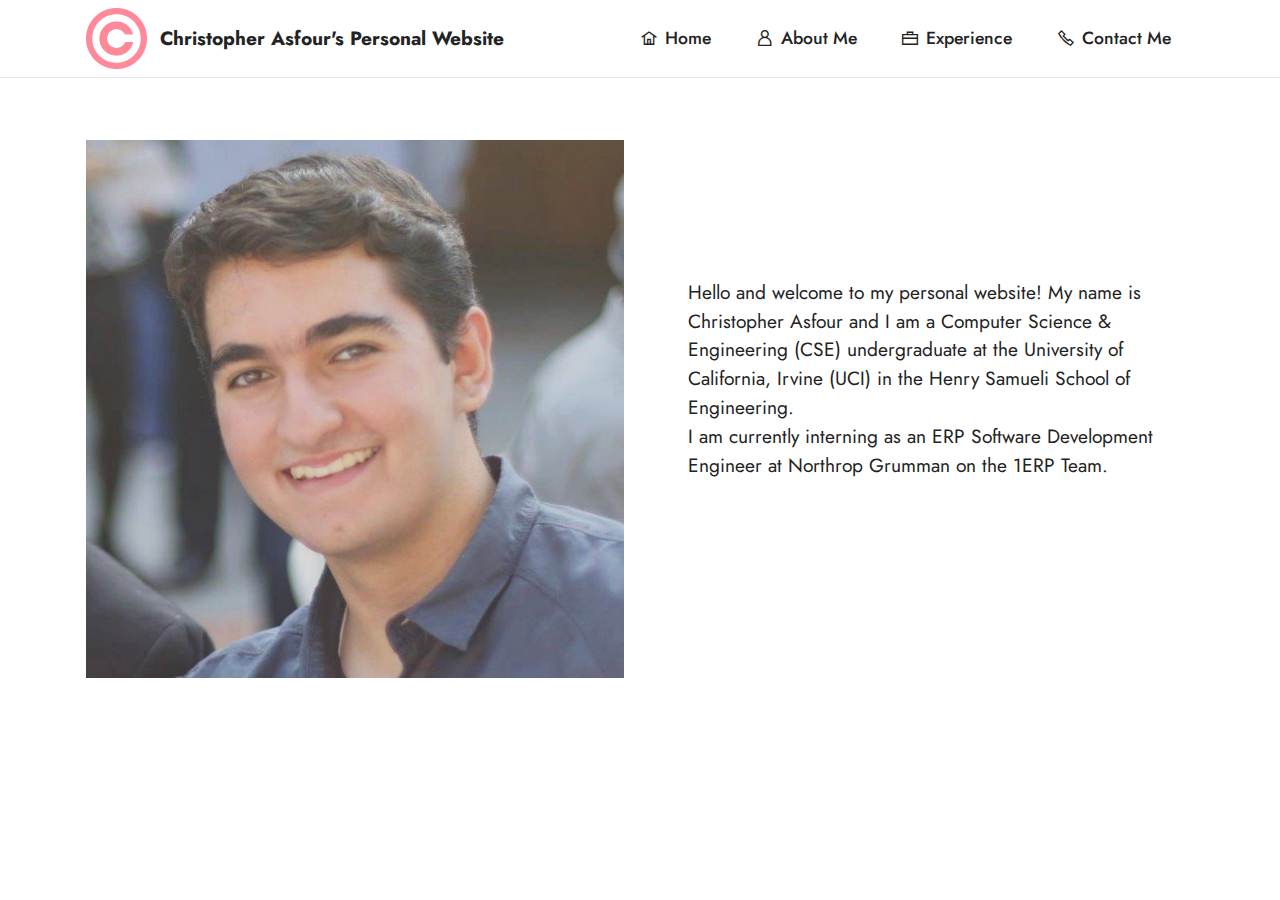
==== commit ff759f3d: "Update aboutme.html" ====
--- a/aboutme.html
+++ b/aboutme.html
@@ -1,10 +1,8 @@
 <!DOCTYPE html>
 <html  >
 <head>
-  <!-- Site made with Mobirise Website Builder v5.5.2, https://mobirise.com -->
   <meta charset="UTF-8">
   <meta http-equiv="X-UA-Compatible" content="IE=edge">
-  <meta name="generator" content="Mobirise v5.5.2, mobirise.com">
   <meta name="viewport" content="width=device-width, initial-scale=1, minimum-scale=1">
   <link rel="shortcut icon" href="assets/images/mbr-121x121.png" type="image/x-icon">
   <meta name="description" content="">
@@ -83,9 +81,8 @@
             </div>
         </div>
     </div>
-</section><section style="background-color: #fff; font-family: -apple-system, BlinkMacSystemFont, 'Segoe UI', 'Roboto', 'Helvetica Neue', Arial, sans-serif; color:#aaa; font-size:12px; padding: 0; align-items: center; display: flex;"><a href="https://mobirise.site/p" style="flex: 1 1; height: 3rem; padding-left: 1rem;"></a><p style="flex: 0 0 auto; margin:0; padding-right:1rem;">Built with <a href="https://mobirise.site/a" style="color:#aaa;">Mobirise</a></p></section><script src="assets/bootstrap/js/bootstrap.bundle.min.js"></script>  <script src="assets/smoothscroll/smooth-scroll.js"></script>  <script src="assets/ytplayer/index.js"></script>  <script src="assets/dropdown/js/navbar-dropdown.js"></script>  <script src="assets/theme/js/script.js"></script>  
-  
+  </section>  
   
   <input name="animation" type="hidden">
   </body>
-</html>+</html>
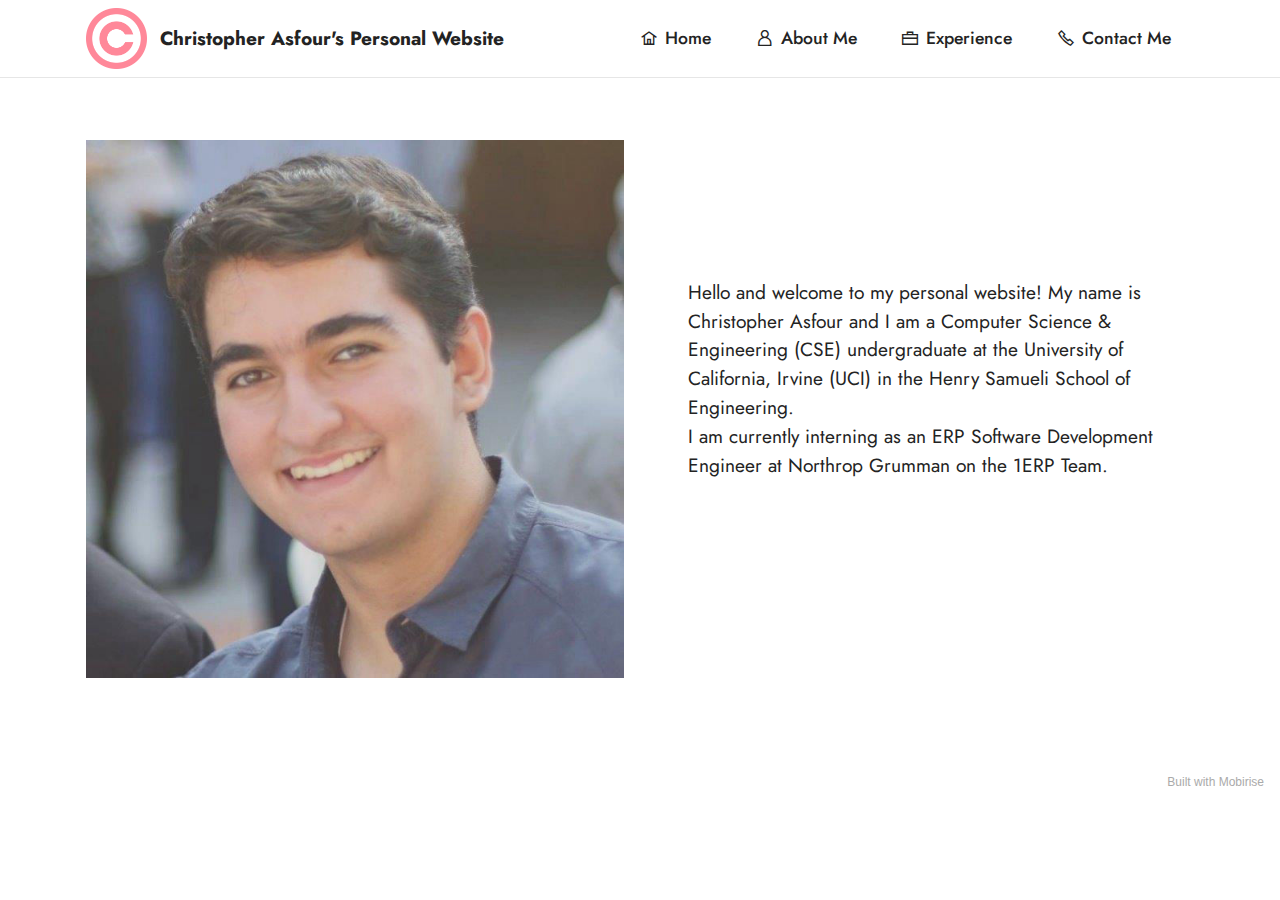
==== commit 55757925: "Add files via upload" ====
--- a/aboutme.html
+++ b/aboutme.html
@@ -1,8 +1,10 @@
 <!DOCTYPE html>
 <html  >
 <head>
+  <!-- Site made with Mobirise Website Builder v5.5.2, https://mobirise.com -->
   <meta charset="UTF-8">
   <meta http-equiv="X-UA-Compatible" content="IE=edge">
+  <meta name="generator" content="Mobirise v5.5.2, mobirise.com">
   <meta name="viewport" content="width=device-width, initial-scale=1, minimum-scale=1">
   <link rel="shortcut icon" href="assets/images/mbr-121x121.png" type="image/x-icon">
   <meta name="description" content="">
@@ -81,8 +83,9 @@
             </div>
         </div>
     </div>
-  </section>  
+</section><section style="background-color: #fff; font-family: -apple-system, BlinkMacSystemFont, 'Segoe UI', 'Roboto', 'Helvetica Neue', Arial, sans-serif; color:#aaa; font-size:12px; padding: 0; align-items: center; display: flex;"><a href="https://mobirise.site/p" style="flex: 1 1; height: 3rem; padding-left: 1rem;"></a><p style="flex: 0 0 auto; margin:0; padding-right:1rem;">Built with <a href="https://mobirise.site/a" style="color:#aaa;">Mobirise</a></p></section><script src="assets/bootstrap/js/bootstrap.bundle.min.js"></script>  <script src="assets/smoothscroll/smooth-scroll.js"></script>  <script src="assets/ytplayer/index.js"></script>  <script src="assets/dropdown/js/navbar-dropdown.js"></script>  <script src="assets/theme/js/script.js"></script>  
+  
   
   <input name="animation" type="hidden">
   </body>
-</html>
+</html>